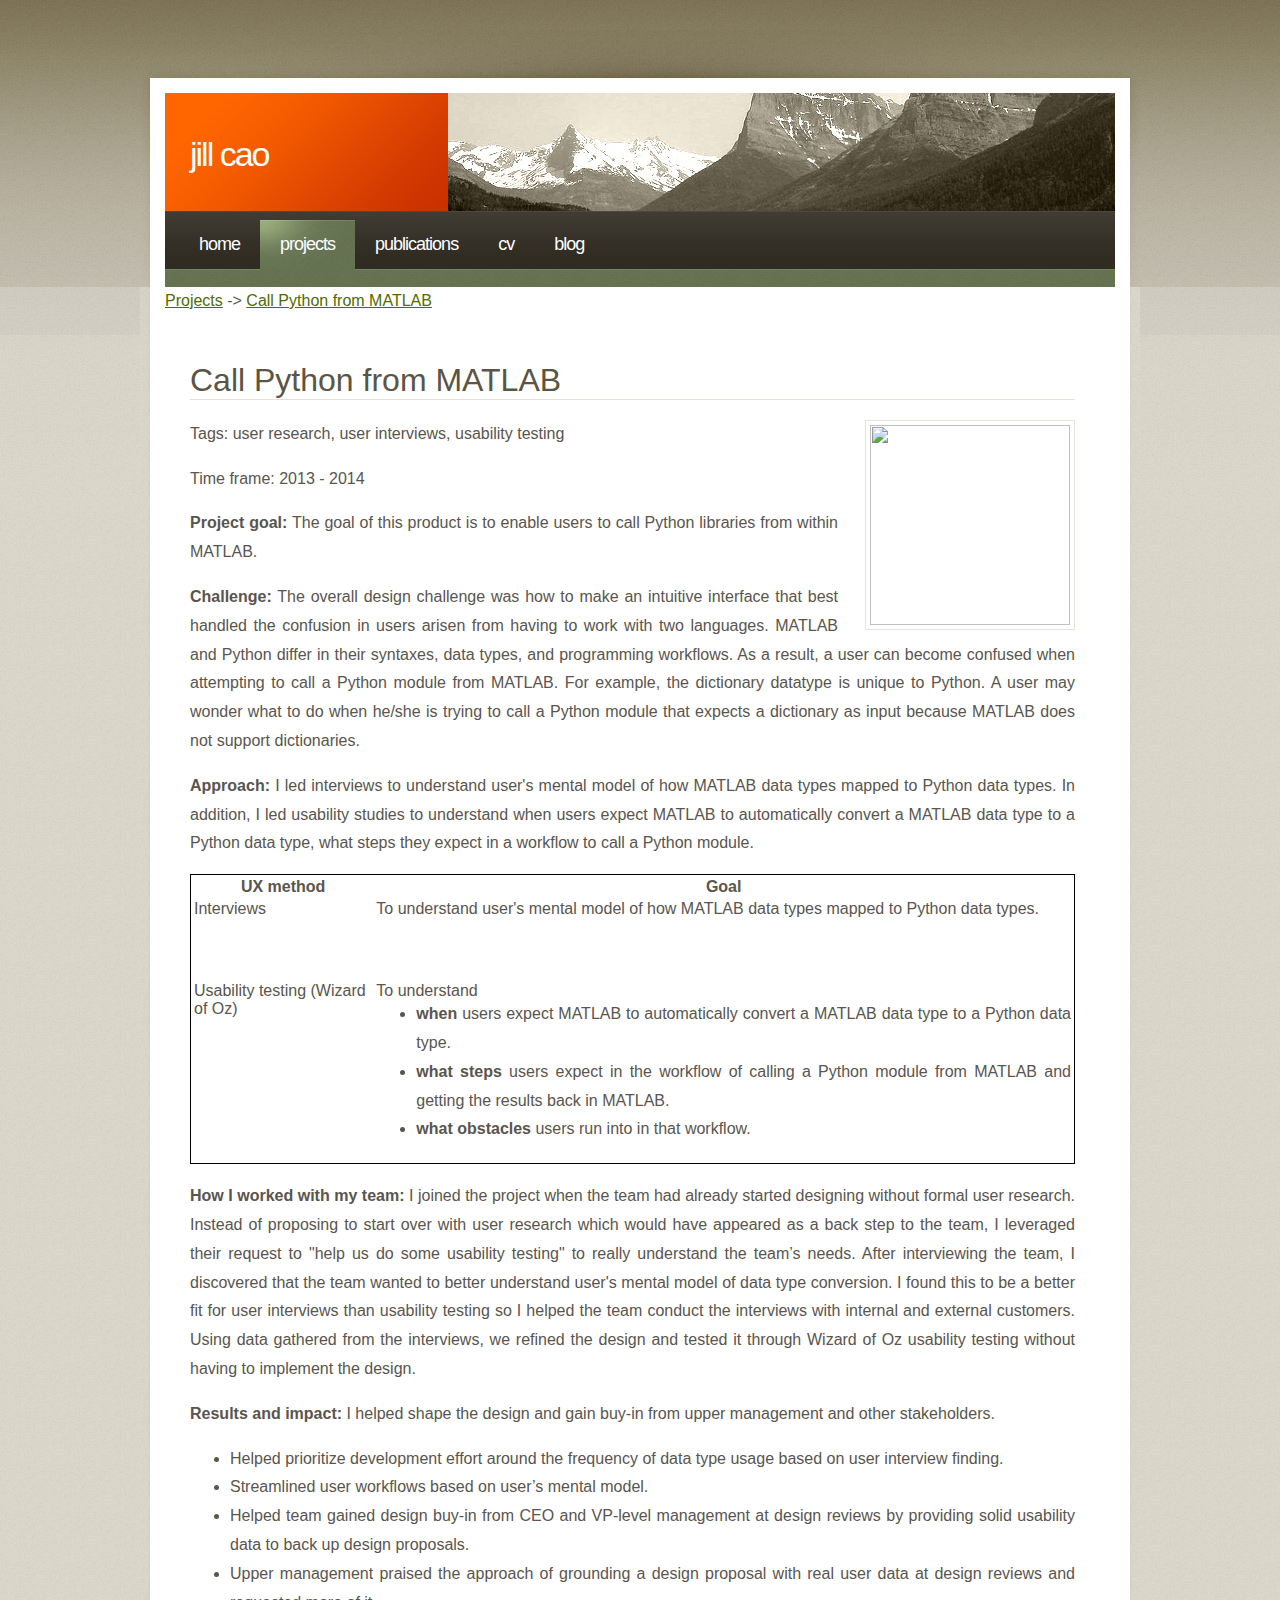
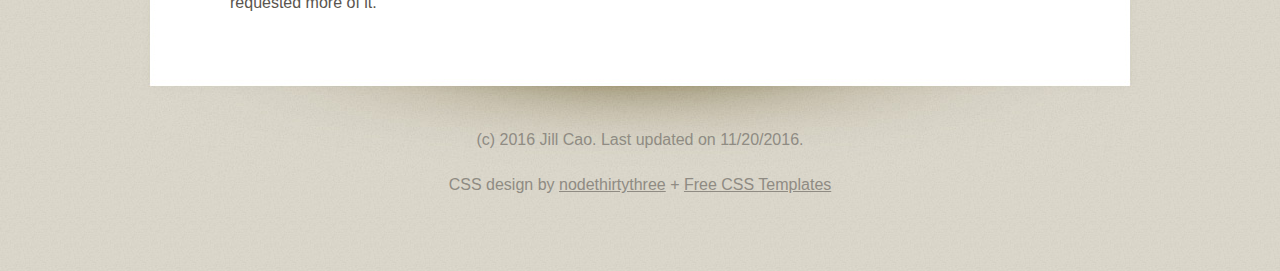
==== CallPythonFromMATLAB.html @ 3cb7761f "Adding Call Python from MATLAB page." ====
<!DOCTYPE html PUBLIC "-//W3C//DTD XHTML 1.0 Strict//EN" "http://www.w3.org/TR/xhtml1/DTD/xhtml1-strict.dtd">
<html xmlns="http://www.w3.org/1999/xhtml">
<head>
<meta http-equiv="Content-Type" content="text/html; charset=utf-8" />
<title>Jill Cao - Projects</title>
<link rel="stylesheet" type="text/css" href="style.css" media="screen" />
<link rel="icon" type="image/png" href="images/jillicon.png" />
</head>
<body>
<div id="wrapper">
	<div id="header" class="container">
		<div id="logo">
			<h1><a href="index.html">Jill Cao<!--<sup>2</sup>--></a></h1>
			<!--<p>User Experience Researcher</p>-->
		</div>
		<div id="banner"><img src="images/img01.jpg" width="667" height="118" alt="" /></div>
	</div>
	<div id="menu" class="container">
		<ul>
			<li><a href="index.html">Home</a></li>
			<li class="active"><a href="#">Projects</a></li>
			<li><a href="publications.html">Publications</a></li>
			<li><a href="http://web.engr.oregonstate.edu/~caoch/files/Jill Cao_CV.pdf">CV</a></li>
			<!--<li><a href="personal.html">Personal</a></li>-->
			<li><a href="blog.html">Blog</a></li>
		</ul>
	</div>
	<div id="page" class="container">
		<div id="content">
			<div class="post">
				<p><a href="#">Projects</a> -> <a href="#">Call Python from MATLAB</a></p>
				<h2 id="IdeaGarden" class="title">Call Python from MATLAB</h2>
				<div class="entry">
					<img src="" width="200" height="200" alt="" class="border alignright" />
					<p>Tags: user research, user interviews, usability testing</p>
					<p>Time frame: 2013 - 2014</p>
					<p><b>Project goal:</b> The goal of this product is to enable users to call Python
					libraries from within MATLAB. </p>
					<p><b>Challenge:</b> The overall design challenge was how to make an intuitive interface
					that best handled the confusion in users arisen from having to work with two languages.
					MATLAB and Python differ in their syntaxes, data types, and programming workflows. As a
					result, a user can become confused when attempting to call a Python module from MATLAB.
					For example, the dictionary datatype is unique to Python. A user may wonder what to do
					when he/she is trying to call a Python module that expects a dictionary as input because
					MATLAB does not support dictionaries.</p>
					<p><b>Approach: </b>I led interviews to understand user's mental model of how MATLAB
					data types mapped to Python data types. In addition, I led usability studies to
					understand when users expect MATLAB to automatically convert a MATLAB data type to a
					Python data type, what steps they expect in a workflow to call a Python module.</p>
					
					<table>
						<tr><th>UX method</th><th>Goal</th></tr>
						<tr>
							<td>Interviews</td>
							<td>To understand user's mental model of how MATLAB data types mapped to Python data types.</td></tr>
						<tr>
							<td>Usability testing (Wizard of Oz)</td>
							<td>To understand
								<ul>
									<li><b>when</b> users expect MATLAB to automatically convert a MATLAB data type
									to a Python data type.</li>
									<li><b>what steps</b> users expect in the workflow of calling a Python module
									from MATLAB and getting the results back in MATLAB.</li>
									<li><b>what obstacles</b> users run into in that workflow.</li>
								</ul>
							</td></tr>
					</table>
					<div class="clearfix">&nbsp;</div>
					
					<p><b>How I worked with my team:</b> I joined the project when the team had already started
					designing without formal user research. Instead of proposing to start over with user
					research which would have appeared as a back step to the team, I leveraged their request
					to "help us do some usability testing" to really understand the team’s needs. After
					interviewing the team, I discovered that the team wanted to better understand user's
					mental model of data type conversion. I found this to be a better fit for user interviews
					than usability testing so I helped the team conduct the interviews with internal and
					external customers. Using data gathered from the interviews, we refined the design and
					tested it through Wizard of Oz usability testing without having to implement the design.</p>
					
					<p><b>Results and impact:</b> I helped shape the design and gain buy-in from upper
					management and other stakeholders.
						<ul>
							<li>Helped prioritize development effort around the frequency of data type usage
							based on user interview finding.</li>
							<li>Streamlined user workflows based on user’s mental model.</li>
							<li>Helped team gained design buy-in from CEO and VP-level management at design
							reviews by providing solid usability data to back up design proposals. </li>
							<li>Upper management praised the approach of grounding a design proposal with
							real user data at design reviews and requested more of it. </li>
						</ul>
					</p>
				</div>
			</div>
		</div><!-- end content div-->
		<div class="clearfix">&nbsp;</div>
	</div>
</div>
<div id="footer" class="container">
	<p>(c) 2016 Jill Cao. Last updated on 11/20/2016. </p>
	<p>CSS design by <a href="http://www.nodethirtythree.com/">nodethirtythree</a> + <a href="http://www.freecsstemplates.org/">Free CSS Templates</a></p>
</div>
</body>
</html>
---- style.css ----
body {
	margin: 0;
	padding: 0;
	background: url(images/bg01.jpg);
	font: 16px "Trebuchet MS", Arial, Helvetica, sans-serif;
	color: #5A554E;
}

h1, h2, h3 {
	margin: 0;
}

h1, h2 {
	font-weight: normal;
}

h1 {
	font-size: 32px;
}

h2 {
	font-size: 24px;
}

p, ol, ul, dl {
	margin-top: 0;
	text-align: justify;
	line-height: 1.8;
}

ul {
	margin-left: 0;
	/*padding-left: 0;*/
	list-style: disc;
}

strong {
	color: #4A3E29;
}

a {
	color: #506C00;
}

a:hover {
	text-decoration: none;
}

a img {
	border: 0;
}

.alignleft {
	float: left;
}

.alignright {
	float: right;
}

.aligncenter {
	margin: 0 auto;
}

img.alignleft {
	margin: 0 27px 0 0;
}

img.alignright {
	margin: 0 0 0 27px;
}

img.border {
	padding: 4px;
	border: 1px solid #E9E4D8;
}

table {
    border: 1px solid black;
}

td {
    height: 78px;
    vertical-align: top;
}

/* Wrapper */

#wrapper {
	background: url(images/bg02.jpg) repeat-x;
}

.container {
	width: 1000px;
	margin: 0 auto;
}

.clearfix {
	clear: both;
}

/* Header */

#header {
	height: 211px;
	background: url(images/bg04.jpg);
}

/* Logo */

#logo {
	float: left;
	width: 308px;
	height: 211px;
}

#logo h1, #logo p {
	text-transform: lowercase;
	line-height: 1;
}

#logo h1 {
	padding: 137px 0 0 50px;
	letter-spacing: -2px;
	font-size: 34px;
	color: #FFFFFF;
}

#logo h1 sup {
	font-size: 18px;
	font-weight: normal;
}

#logo p {
	padding: 0 0 0 50px;
	font-size: 13px;
	color: #F8AB80;
}

#logo a {
	text-decoration: none;
}

#logo a:hover {
	text-decoration: underline;
}

#logo h1 a {
	color: #FFFFFF;
}

#logo p a {
	color: #F8AB80;
}

/* Banner */

#banner {
	float: left;
	height: 118px;
	padding: 93px 0 0 0;
}

/* Menu */

#menu {
	height: 76px;
	background: url(images/bg04.jpg) no-repeat 0 -211px;
}

#menu ul {
	height: 67px;
	margin: 0 25px;
	padding: 9px 0 0 14px;
	background: url(images/bg05.jpg);
	list-style: none;
	line-height: 1
}

#menu li {
	float: left;
	height: 35px;
	padding: 15px 20px 0 20px;
}

#menu li.active {
	background: url(images/bg06.jpg) no-repeat;
}

#menu a {
	text-transform: lowercase;
	text-decoration: none;
	letter-spacing: -1px;
	font-size: 18px;
	color: #FFFFFF;
}

#menu a:hover {
	text-decoration: underline;
}

/* Bar */

.bar {
	height: 48px;
	margin: 0 25px;
	background: url(images/bg07.jpg);
}

.bar .text {
	float: left;
	padding: 17px 0 0 25px;
	text-transform: lowercase;
	font-size: 14px;
	color: #809064;
}

/* Top Bar */

#top-bar {
	background: url(images/bg04.jpg) no-repeat 0 -287px;
}

/* Search */

#search {
	float: right;
	width: 245px;
	height: 48px;
	background: url(images/bg08.jpg) no-repeat 0 12px;
}

#search form, #search fieldset {
	margin: 0;
	padding: 0;
	border: 0;
}

#search .input-text {
	float: left;
	width: 178px;
	margin: 12px 0 0 0;
	padding: 4px 10px;
	font: inherit;
	line-height: normal;
	border: none;
	background: none;
	color: inherit;
}

#search .input-submit {
	display: none;
}

/* Page */

#page {
	background: url(images/bg03.jpg) repeat-y;
}

/* Content */

#content {
	float: left;
	width: /*655px;*/ 935px;
	padding: 0 24px 0 25px;
	background: url(images/bg04.jpg) no-repeat 0 -335px;
}

/* Content for Home Page */
/* The only difference between Content and Content for Home Page is the width */
#contentHome {
	float: left;
	/*width: 655px;*/ /*935px;*/
	width: 935px;
	padding: 0 24px 0 25px;
	background: url(images/bg04.jpg) no-repeat 0 -335px;
}

/* Post */

.post {
}

.post .title, .post .date {
	padding: 0 25px;
}

.post .title {
	margin: 0;
	padding-top: 30px;/*50px;*/
	line-height: normal;
	font-size: 32px;
	color: #5A5544;
}

.post .title a {
	text-decoration: none;
	color: #5A5544;
}

.post .title a:hover {
	/*text-decoration: underline;*/
}


.post .date {
	line-height: normal;
	color: #ACAAA1;
}

.post .entry {
	margin: 0 25px;
	padding: 20px 0;
	border-top: 1px solid #E5E1D8;
}

.post .meta {
	height: 53px;
	background: #E5ECDB;
	border-bottom: 1px solid #DDE5CE;
}

.post .meta p {
	line-height:  normal;
}

.post .meta .tags {
	float: left;
	padding: 20px 0 0 25px;
}

.post .meta .links {
	float: right;
	padding: 20px 25px 0 0;
}

.post .meta .comments {
	margin-right: 30px;
	padding-left: 22px;
	background: url(images/img04.gif) no-repeat 0 50%;
}

.post .meta .more {
	padding-left: 17px;
	background: url(images/img05.gif) no-repeat 0 50%;
}


	

/* Sidebar */

#sidebar {
	/*float: right;*/
	float: left;
	width: 246px;
	/*padding: 24px 50px 0 0;*/
	padding: 24px 50px 0 24px;
	background: url(images/bg04.jpg) no-repeat 100% -335px;
}

#sidebar ul {
	margin: 0;
	/*padding: 0 0 0 25px;*/
	padding: 0 25px 0 0;
	list-style: none;
	line-height: normal;
	/*border-left: 1px solid #E5E1D8;*/
	border-right: 1px solid #E5E1D8;
}

#sidebar li {
}

#sidebar li ul {
	padding: 0;
	line-height: 3.5;
	border: none;
}

#sidebar li li {
}

#sidebar h2 {
	margin: 0 0 20px 0;
	padding: 20px 0 5px 0;
	border-bottom: 1px solid #E5E1D8;
}

/* 2 Columns */

.two-cols {
	margin: 0 25px;
	padding: 35px 35px 0 35px;
	background: #28241E url(images/bg09.jpg) repeat-x;
	color: #736F6A;
}

.two-cols .col1 {
	float: left;
	width: 595px;
}

.two-cols .col2 {
	float: right;
	width: 210px;
	padding: 0 0 0 25px;
	border-left: 1px solid #423C31;
}

.two-cols h2 {
	font-size: 26px;
	color: #FFFFFF;
}

.two-cols a {
	color: #736F6A;
}

/* Footer */

#footer {
	background: url(images/bg10.jpg) no-repeat;
	padding: 55px 0;
}

#footer p {
	text-align: center;
	color: #8F8B83;
}

#footer a {
	color: #8F8B83;
}
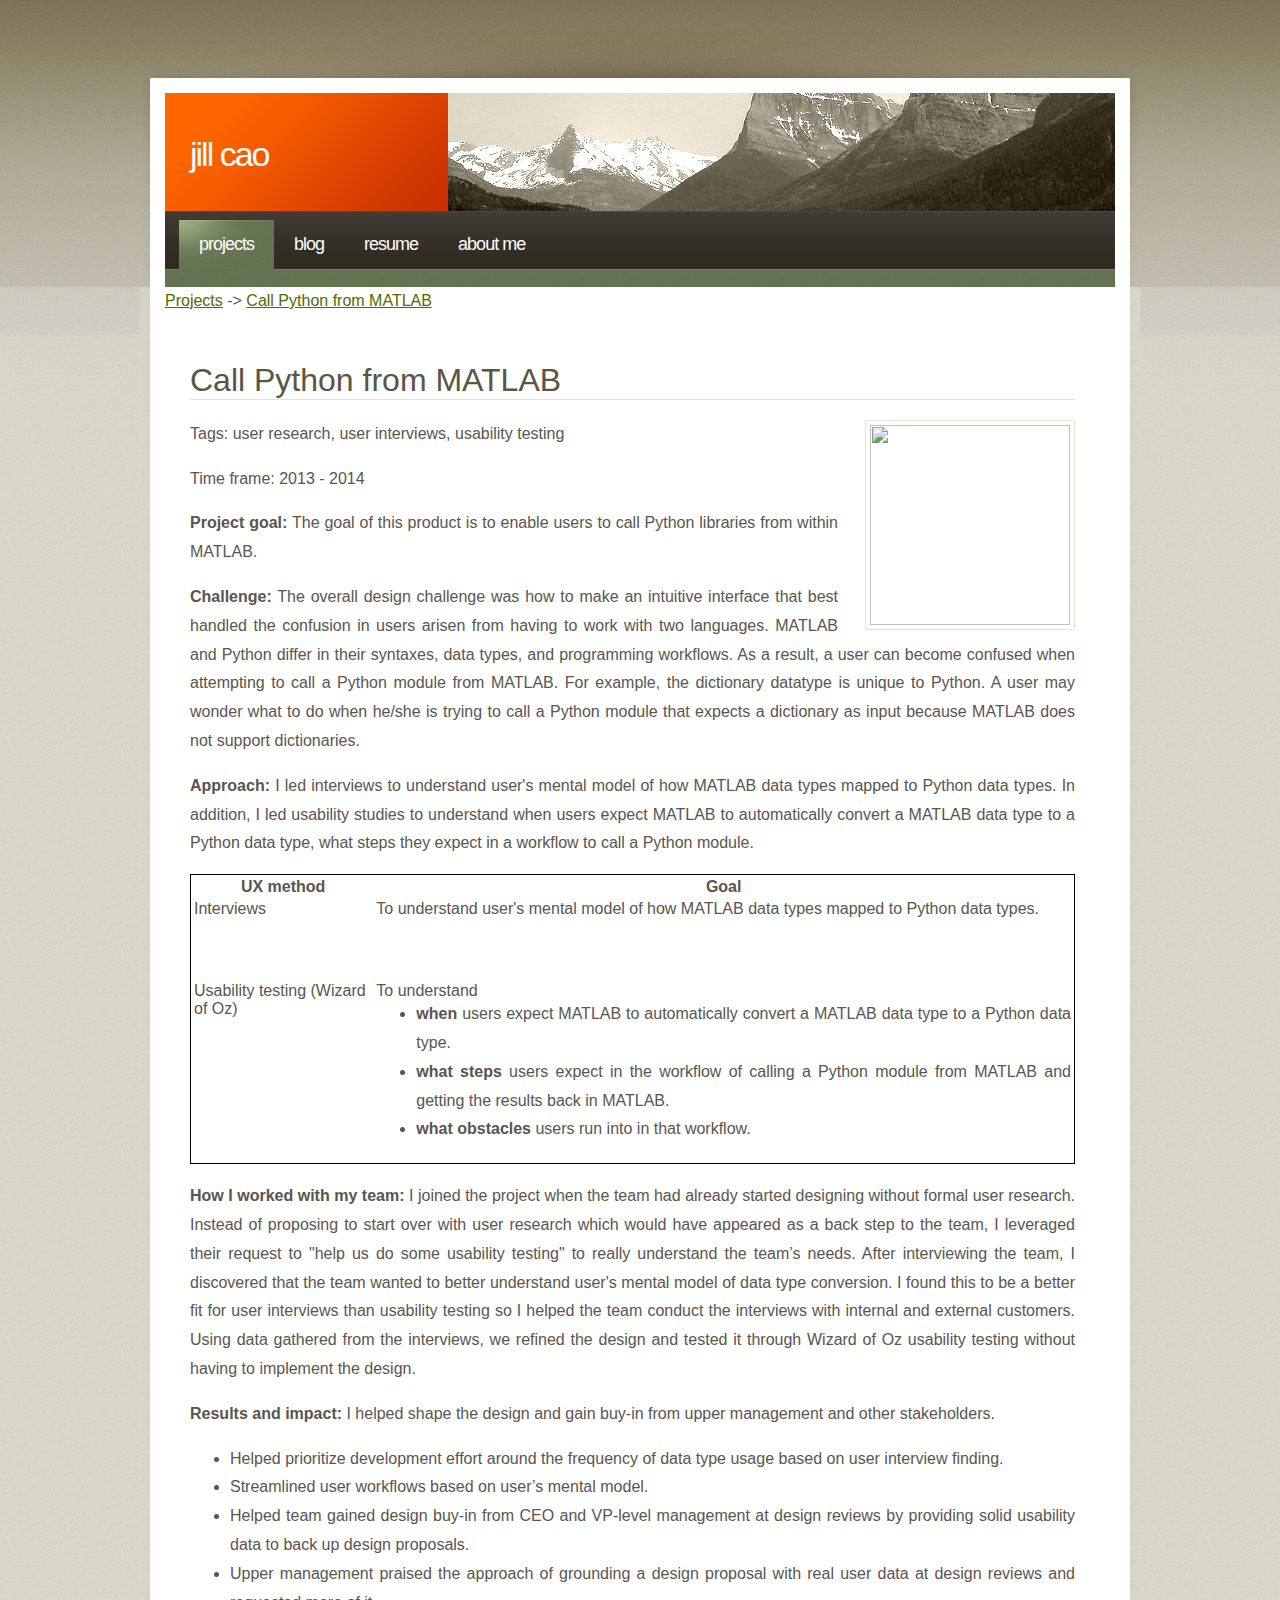
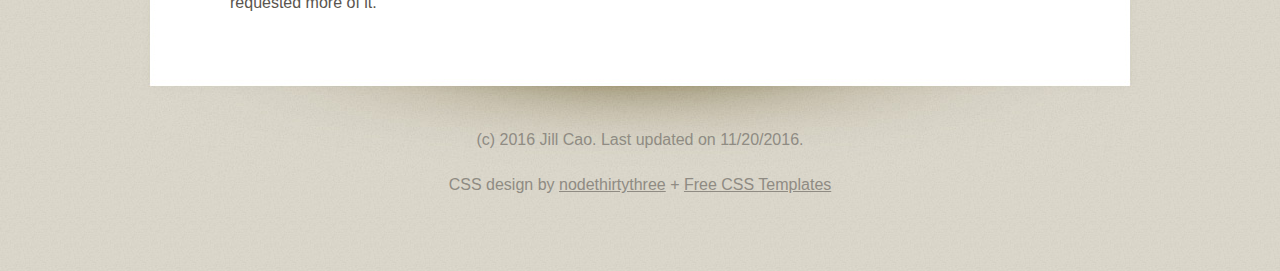
==== commit a76bb44d: "Udpated tab design. Updated links." ====
--- a/CallPythonFromMATLAB.html
+++ b/CallPythonFromMATLAB.html
@@ -17,18 +17,16 @@
 	</div>
 	<div id="menu" class="container">
 		<ul>
-			<li><a href="index.html">Home</a></li>
-			<li class="active"><a href="#">Projects</a></li>
-			<li><a href="publications.html">Publications</a></li>
-			<li><a href="http://web.engr.oregonstate.edu/~caoch/files/Jill Cao_CV.pdf">CV</a></li>
-			<!--<li><a href="personal.html">Personal</a></li>-->
-			<li><a href="blog.html">Blog</a></li>
+			<li class="active"><a href="index.html">Projects</a></li>
+			<li><a href="http://jillcaohci.blogspot.com">Blog</a></li>
+			<li><a href="#">Resume</a></li>
+			<li><a href="#">About me</a></li>
 		</ul>
 	</div>
 	<div id="page" class="container">
 		<div id="content">
 			<div class="post">
-				<p><a href="#">Projects</a> -> <a href="#">Call Python from MATLAB</a></p>
+				<p><a href="index.html">Projects</a> -> <a href="#">Call Python from MATLAB</a></p>
 				<h2 id="IdeaGarden" class="title">Call Python from MATLAB</h2>
 				<div class="entry">
 					<img src="" width="200" height="200" alt="" class="border alignright" />
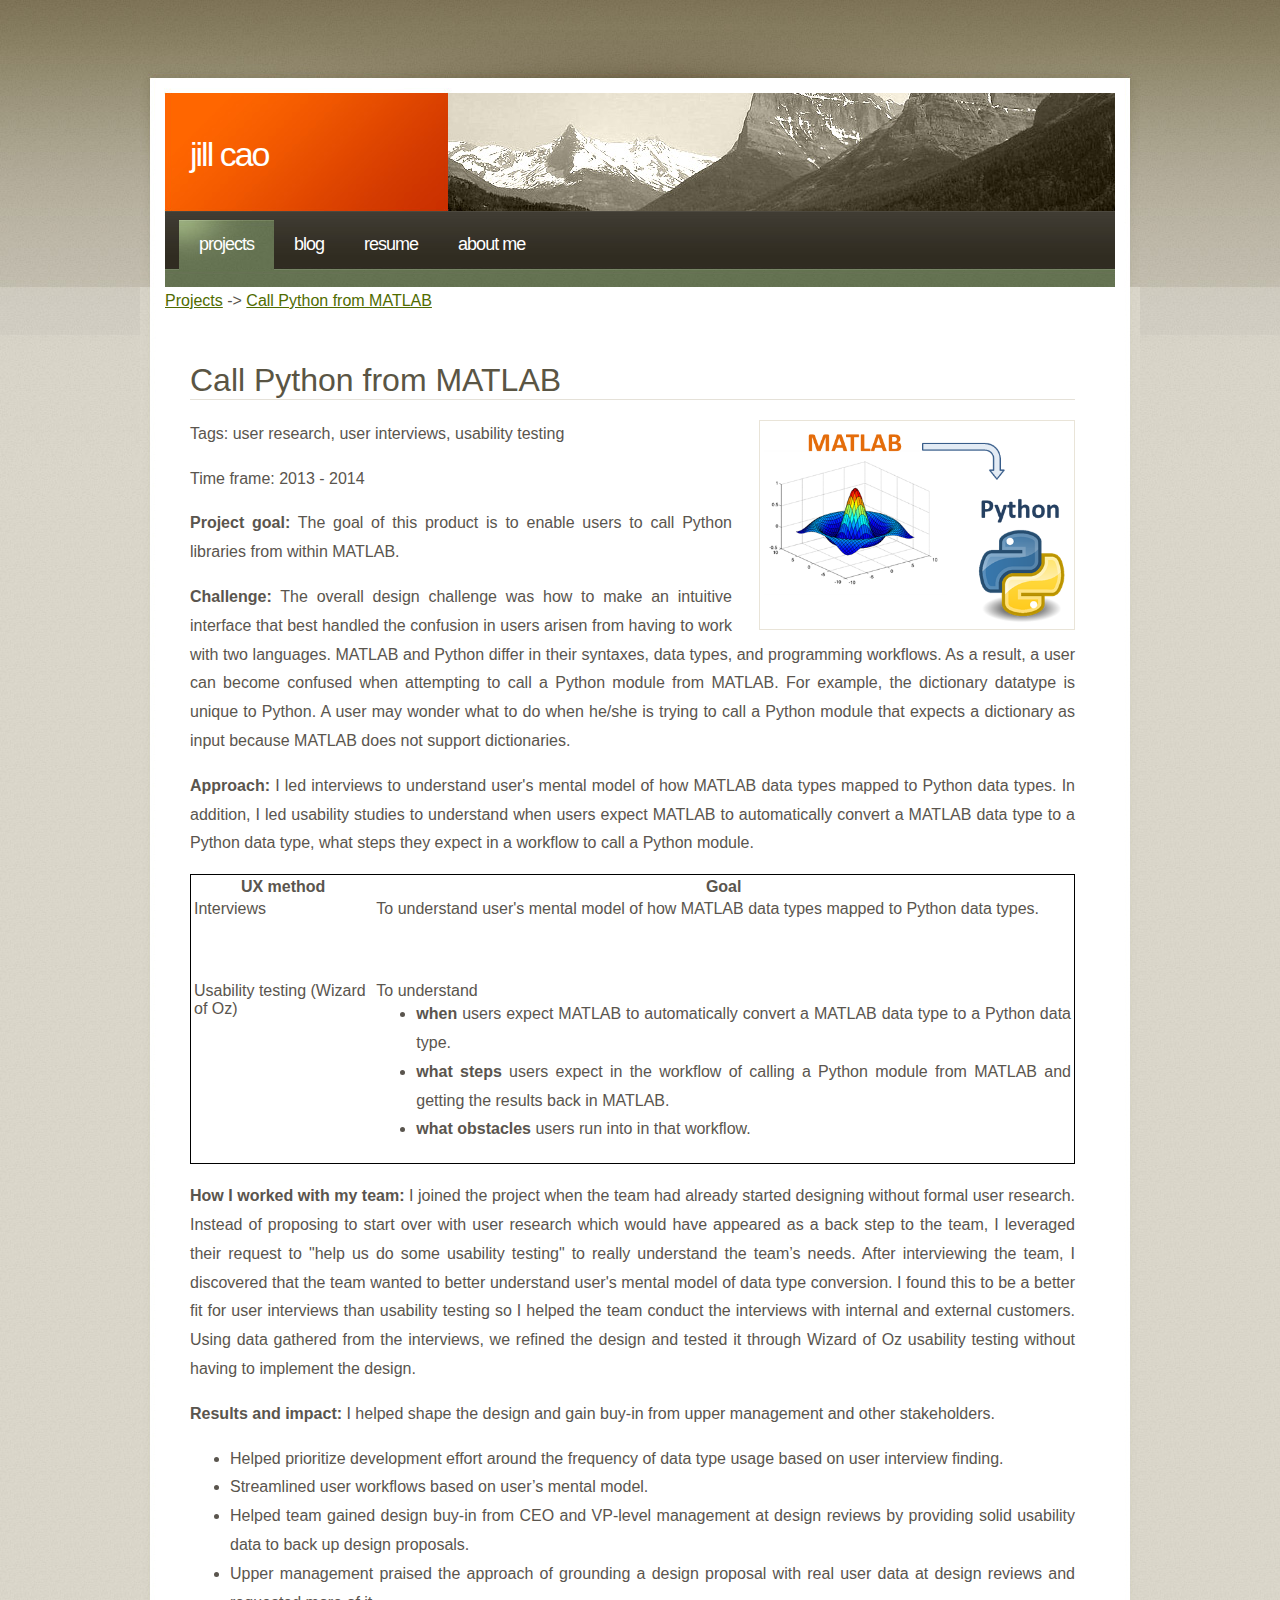
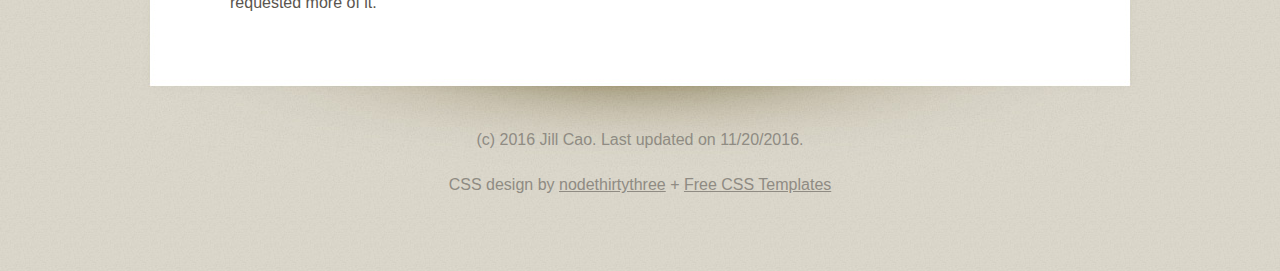
==== commit 71610a42: "Included image for calling Python from MATLAB." ====
--- a/CallPythonFromMATLAB.html
+++ b/CallPythonFromMATLAB.html
@@ -29,7 +29,7 @@
 				<p><a href="index.html">Projects</a> -> <a href="#">Call Python from MATLAB</a></p>
 				<h2 id="IdeaGarden" class="title">Call Python from MATLAB</h2>
 				<div class="entry">
-					<img src="" width="200" height="200" alt="" class="border alignright" />
+					<img src="images/CallPython.png" height="200" alt="Image for calling Python from MATLAB." class="border alignright" />
 					<p>Tags: user research, user interviews, usability testing</p>
 					<p>Time frame: 2013 - 2014</p>
 					<p><b>Project goal:</b> The goal of this product is to enable users to call Python
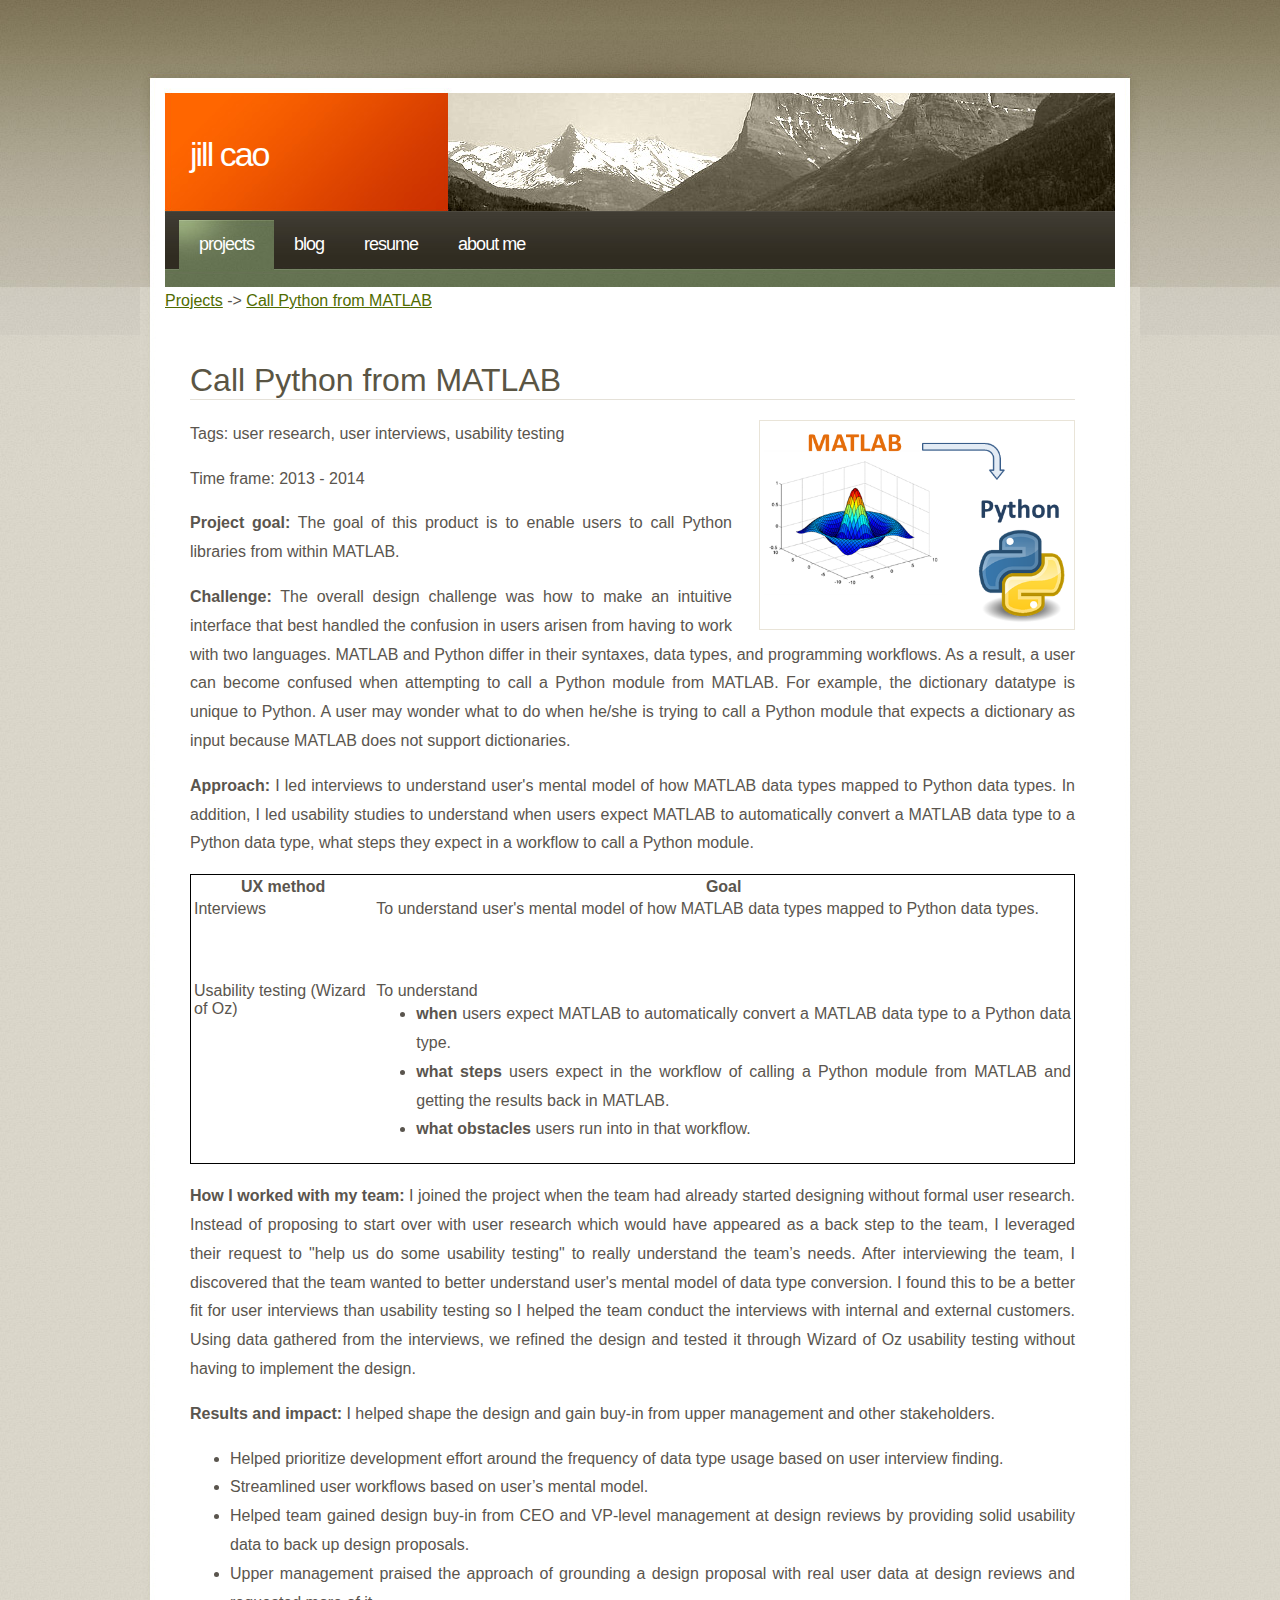
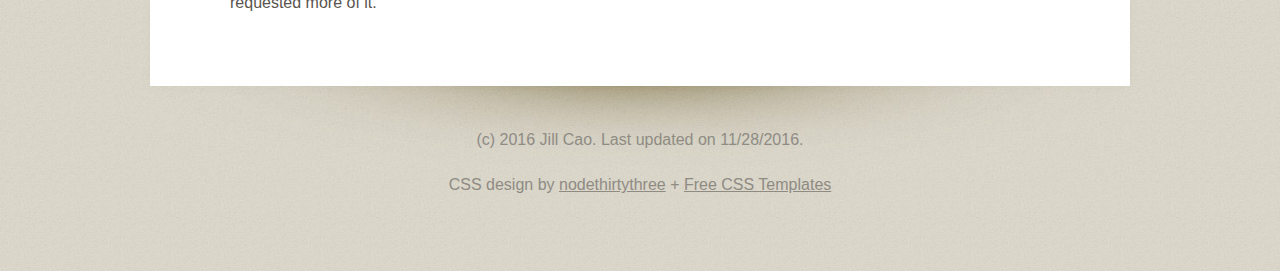
==== commit 66b448b0: "Updated." ====
--- a/CallPythonFromMATLAB.html
+++ b/CallPythonFromMATLAB.html
@@ -94,7 +94,7 @@
 	</div>
 </div>
 <div id="footer" class="container">
-	<p>(c) 2016 Jill Cao. Last updated on 11/20/2016. </p>
+	<p>(c) 2016 Jill Cao. Last updated on 11/28/2016. </p>
 	<p>CSS design by <a href="http://www.nodethirtythree.com/">nodethirtythree</a> + <a href="http://www.freecsstemplates.org/">Free CSS Templates</a></p>
 </div>
 </body>
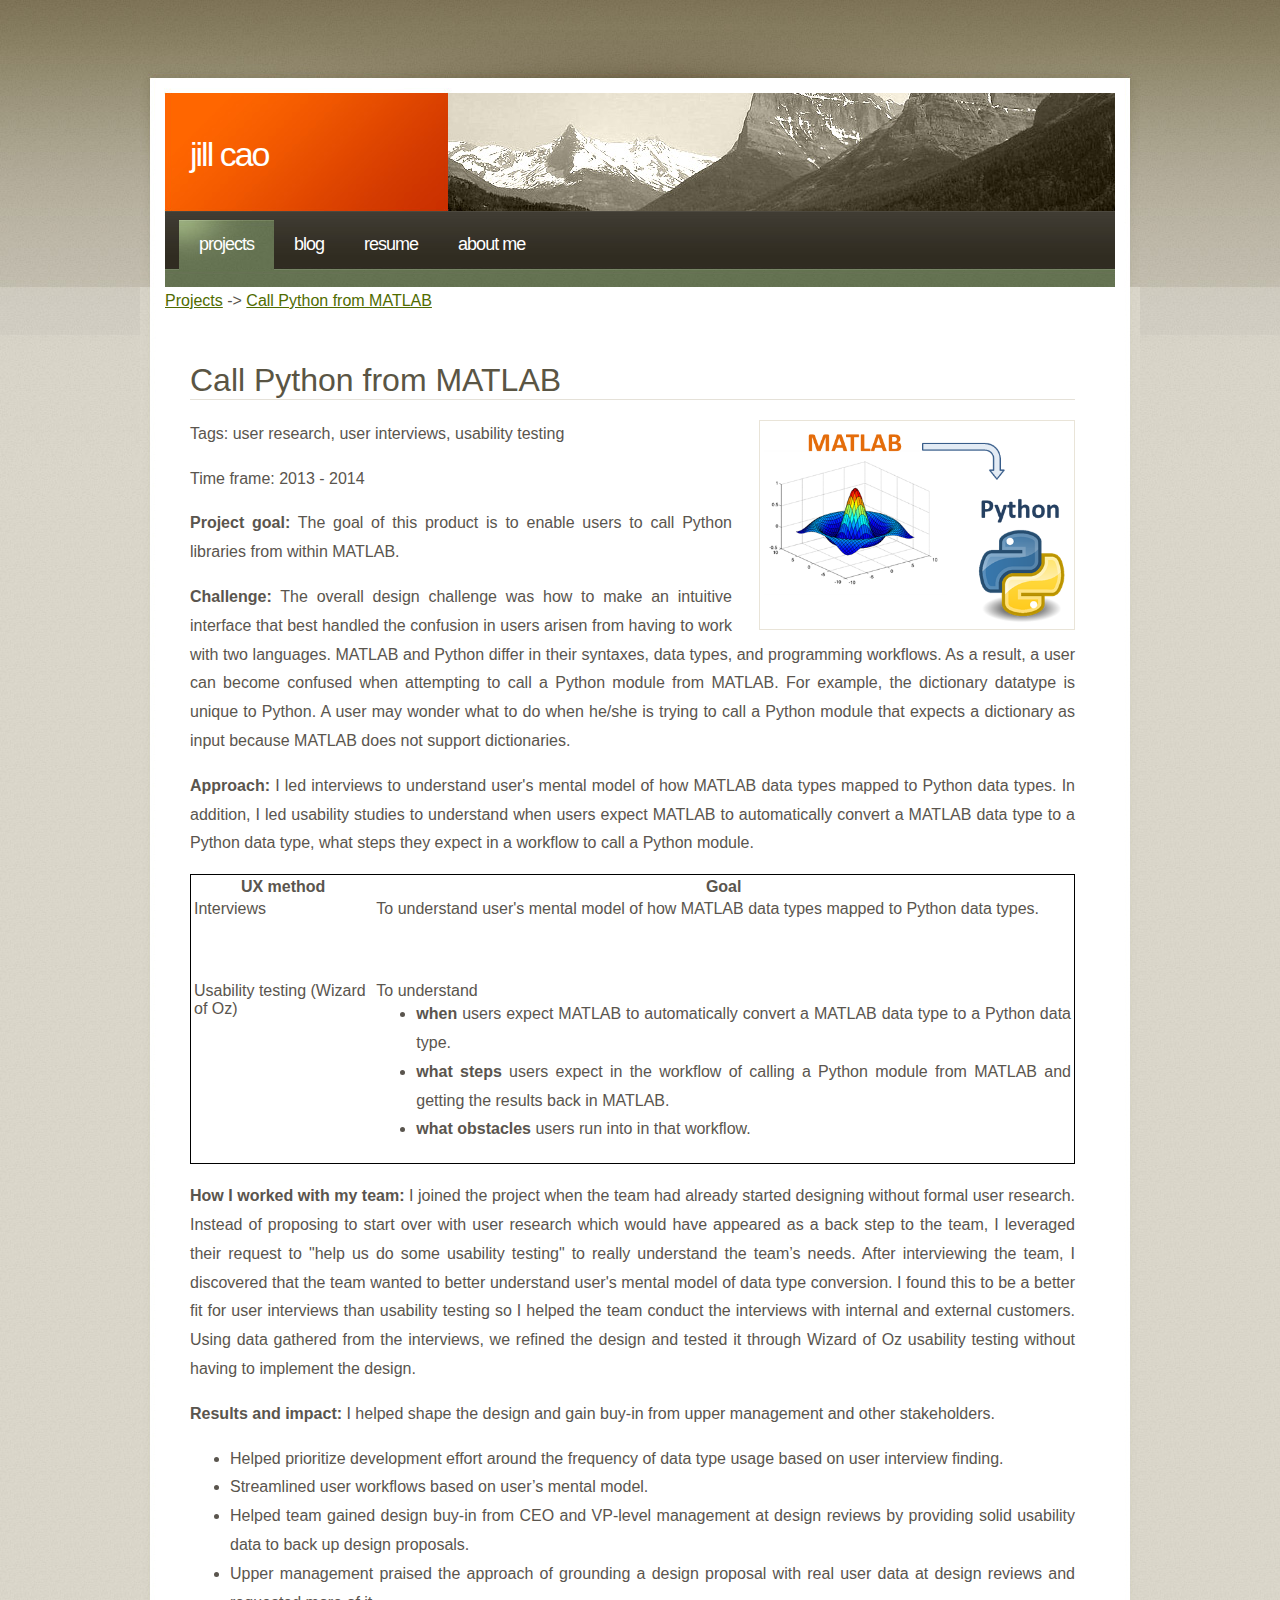
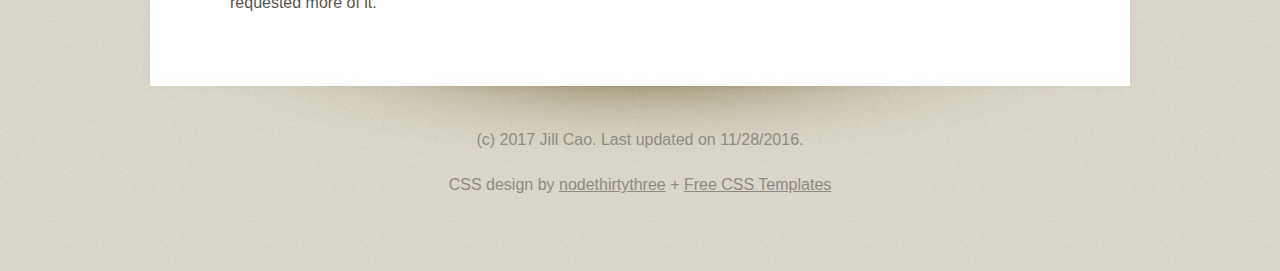
==== commit 513538a7: "." ====
--- a/CallPythonFromMATLAB.html
+++ b/CallPythonFromMATLAB.html
@@ -94,7 +94,7 @@
 	</div>
 </div>
 <div id="footer" class="container">
-	<p>(c) 2016 Jill Cao. Last updated on 11/28/2016. </p>
+	<p>(c) 2017 Jill Cao. Last updated on 11/28/2016. </p>
 	<p>CSS design by <a href="http://www.nodethirtythree.com/">nodethirtythree</a> + <a href="http://www.freecsstemplates.org/">Free CSS Templates</a></p>
 </div>
 </body>
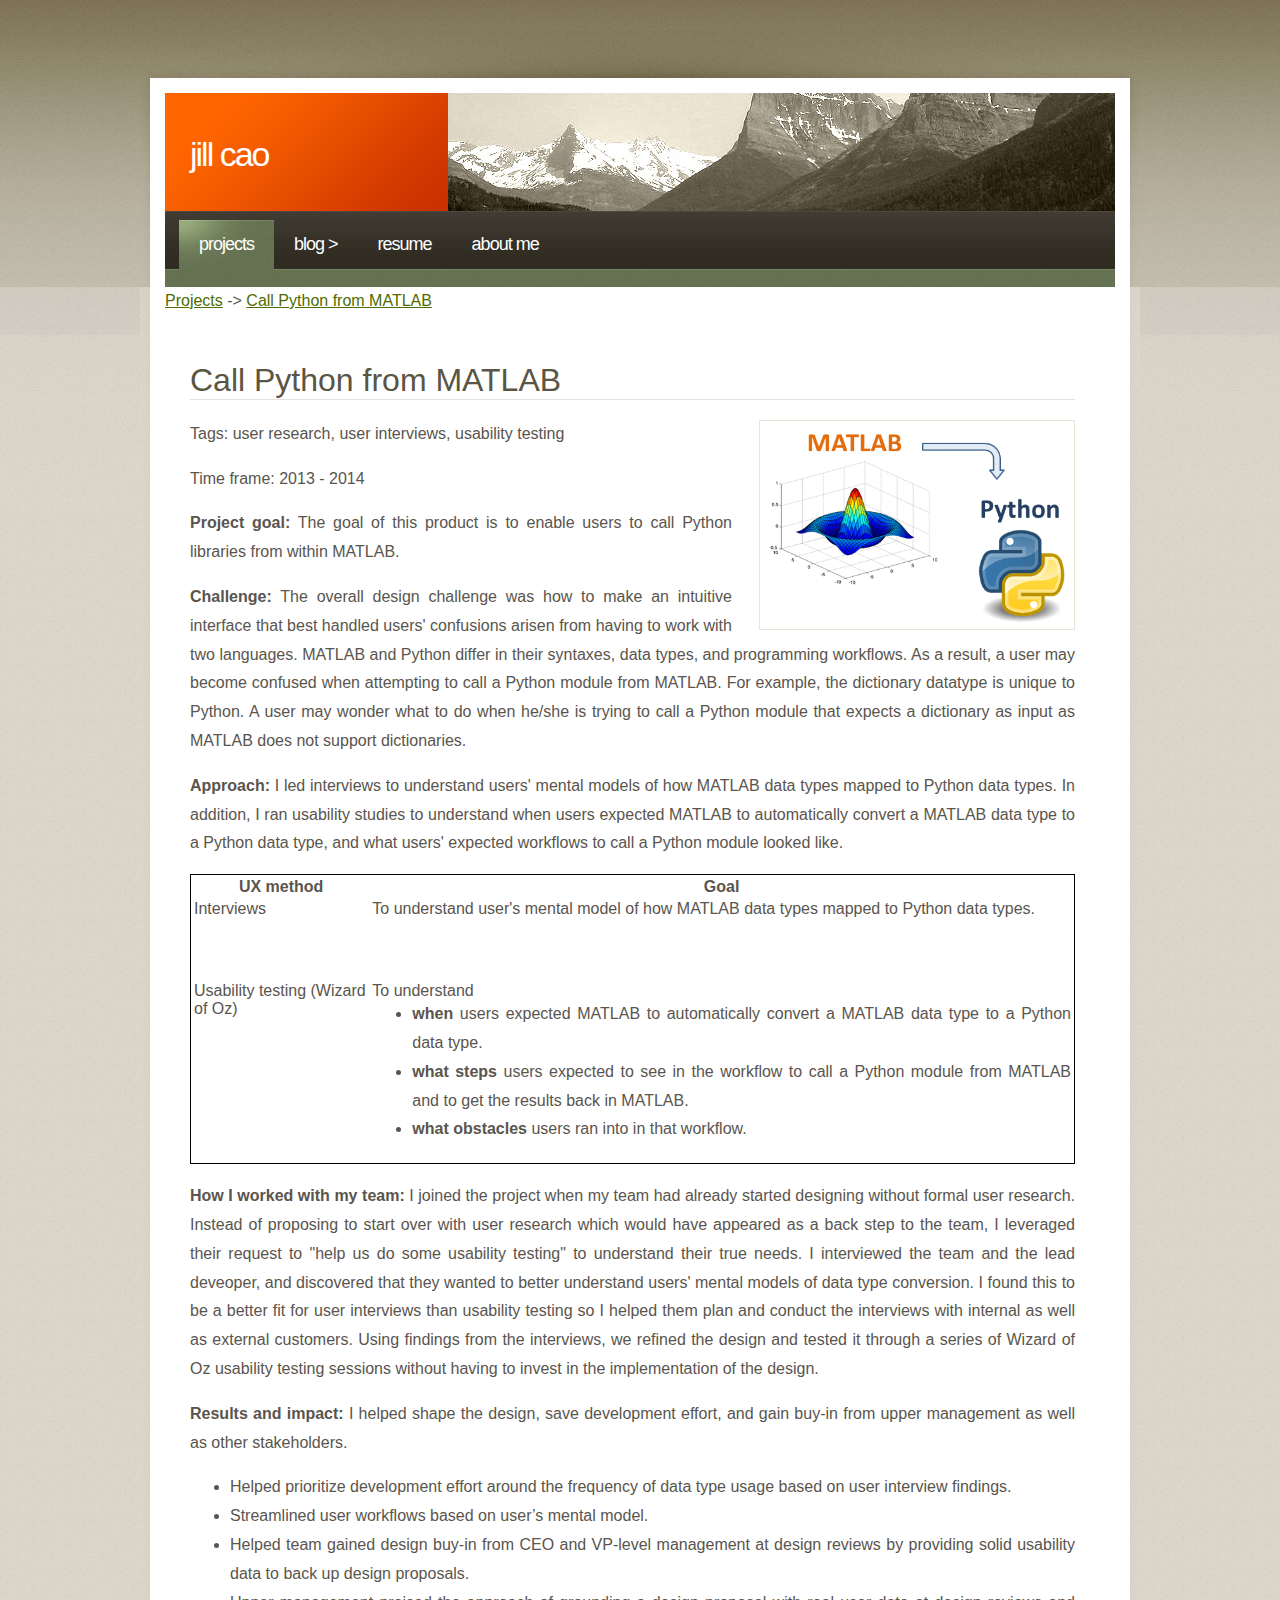
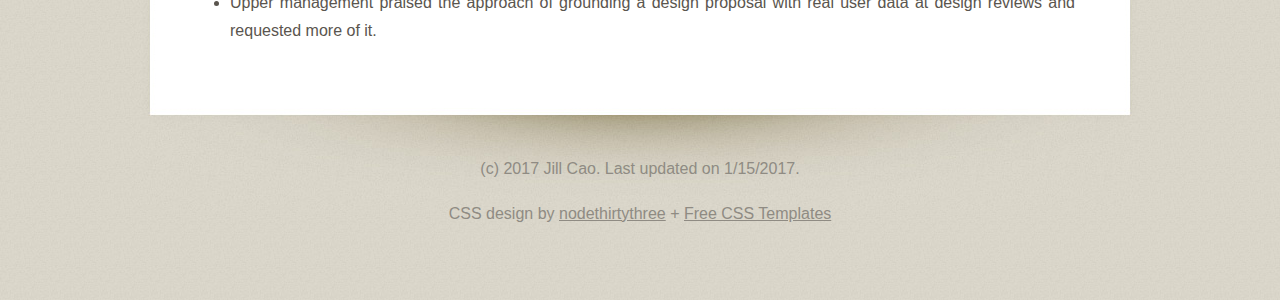
==== commit e9c74f86: "Added traffic tracking code." ====
--- a/CallPythonFromMATLAB.html
+++ b/CallPythonFromMATLAB.html
@@ -5,6 +5,16 @@
 <title>Jill Cao - Projects</title>
 <link rel="stylesheet" type="text/css" href="style.css" media="screen" />
 <link rel="icon" type="image/png" href="images/jillicon.png" />
+<script>
+  (function(i,s,o,g,r,a,m){i['GoogleAnalyticsObject']=r;i[r]=i[r]||function(){
+  (i[r].q=i[r].q||[]).push(arguments)},i[r].l=1*new Date();a=s.createElement(o),
+  m=s.getElementsByTagName(o)[0];a.async=1;a.src=g;m.parentNode.insertBefore(a,m)
+  })(window,document,'script','https://www.google-analytics.com/analytics.js','ga');
+
+  ga('create', 'UA-88586403-1', 'auto');
+  ga('send', 'pageview');
+
+</script>
 </head>
 <body>
 <div id="wrapper">
@@ -18,7 +28,7 @@
 	<div id="menu" class="container">
 		<ul>
 			<li class="active"><a href="index.html">Projects</a></li>
-			<li><a href="http://jillcaohci.blogspot.com">Blog</a></li>
+			<li><a href="http://jillcaohci.blogspot.com">Blog ></a></li>
 			<li><a href="#">Resume</a></li>
 			<li><a href="#">About me</a></li>
 		</ul>
@@ -35,16 +45,16 @@
 					<p><b>Project goal:</b> The goal of this product is to enable users to call Python
 					libraries from within MATLAB. </p>
 					<p><b>Challenge:</b> The overall design challenge was how to make an intuitive interface
-					that best handled the confusion in users arisen from having to work with two languages.
+					that best handled users' confusions arisen from having to work with two languages.
 					MATLAB and Python differ in their syntaxes, data types, and programming workflows. As a
-					result, a user can become confused when attempting to call a Python module from MATLAB.
+					result, a user may become confused when attempting to call a Python module from MATLAB.
 					For example, the dictionary datatype is unique to Python. A user may wonder what to do
-					when he/she is trying to call a Python module that expects a dictionary as input because
+					when he/she is trying to call a Python module that expects a dictionary as input as
 					MATLAB does not support dictionaries.</p>
-					<p><b>Approach: </b>I led interviews to understand user's mental model of how MATLAB
-					data types mapped to Python data types. In addition, I led usability studies to
-					understand when users expect MATLAB to automatically convert a MATLAB data type to a
-					Python data type, what steps they expect in a workflow to call a Python module.</p>
+					<p><b>Approach: </b>I led interviews to understand users' mental models of how MATLAB
+					data types mapped to Python data types. In addition, I ran usability studies to
+					understand when users expected MATLAB to automatically convert a MATLAB data type to a
+					Python data type, and what users' expected workflows to call a Python module looked like.</p>
 					
 					<table>
 						<tr><th>UX method</th><th>Goal</th></tr>
@@ -55,31 +65,32 @@
 							<td>Usability testing (Wizard of Oz)</td>
 							<td>To understand
 								<ul>
-									<li><b>when</b> users expect MATLAB to automatically convert a MATLAB data type
+									<li><b>when</b> users expected MATLAB to automatically convert a MATLAB data type
 									to a Python data type.</li>
-									<li><b>what steps</b> users expect in the workflow of calling a Python module
-									from MATLAB and getting the results back in MATLAB.</li>
-									<li><b>what obstacles</b> users run into in that workflow.</li>
+									<li><b>what steps</b> users expected to see in the workflow to call a Python module
+									from MATLAB and to get the results back in MATLAB.</li>
+									<li><b>what obstacles</b> users ran into in that workflow.</li>
 								</ul>
 							</td></tr>
 					</table>
 					<div class="clearfix">&nbsp;</div>
 					
-					<p><b>How I worked with my team:</b> I joined the project when the team had already started
+					<p><b>How I worked with my team:</b> I joined the project when my team had already started
 					designing without formal user research. Instead of proposing to start over with user
 					research which would have appeared as a back step to the team, I leveraged their request
-					to "help us do some usability testing" to really understand the team’s needs. After
-					interviewing the team, I discovered that the team wanted to better understand user's
-					mental model of data type conversion. I found this to be a better fit for user interviews
-					than usability testing so I helped the team conduct the interviews with internal and
-					external customers. Using data gathered from the interviews, we refined the design and
-					tested it through Wizard of Oz usability testing without having to implement the design.</p>
+					to "help us do some usability testing" to understand their true needs. I interviewed the
+					team and the lead deveoper, and discovered that they wanted to better understand users'
+					mental models of data type conversion. I found this to be a better fit for user interviews
+					than usability testing so I helped them plan and conduct the interviews with internal as
+					well as	external customers. Using findings from the interviews, we refined the design and
+					tested it through a series of Wizard of Oz usability testing sessions without having to
+					invest in the implementation of the design.</p>
 					
-					<p><b>Results and impact:</b> I helped shape the design and gain buy-in from upper
-					management and other stakeholders.
+					<p><b>Results and impact:</b> I helped shape the design, save development effort, and gain
+					buy-in from upper management as well as other stakeholders.
 						<ul>
 							<li>Helped prioritize development effort around the frequency of data type usage
-							based on user interview finding.</li>
+							based on user interview findings.</li>
 							<li>Streamlined user workflows based on user’s mental model.</li>
 							<li>Helped team gained design buy-in from CEO and VP-level management at design
 							reviews by providing solid usability data to back up design proposals. </li>
@@ -94,7 +105,7 @@
 	</div>
 </div>
 <div id="footer" class="container">
-	<p>(c) 2017 Jill Cao. Last updated on 11/28/2016. </p>
+	<p>(c) 2017 Jill Cao. Last updated on 1/15/2017. </p>
 	<p>CSS design by <a href="http://www.nodethirtythree.com/">nodethirtythree</a> + <a href="http://www.freecsstemplates.org/">Free CSS Templates</a></p>
 </div>
 </body>
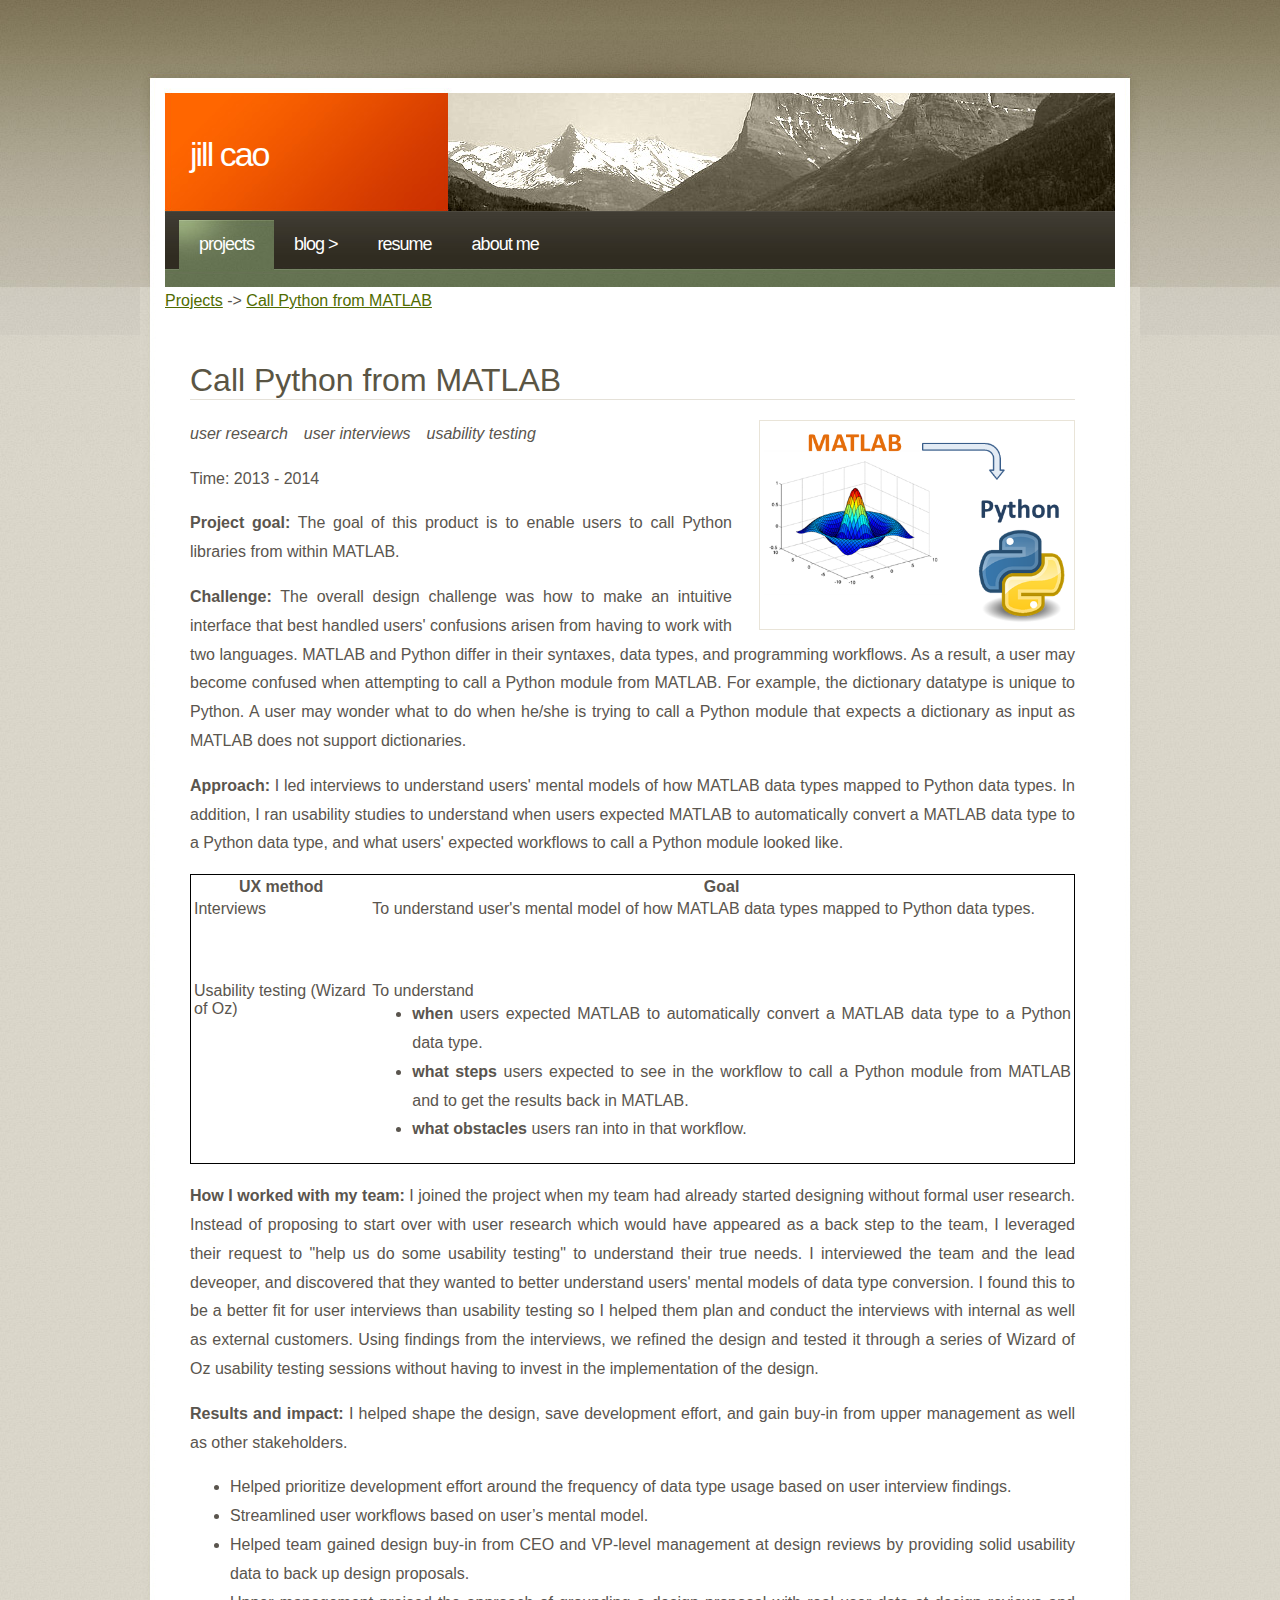
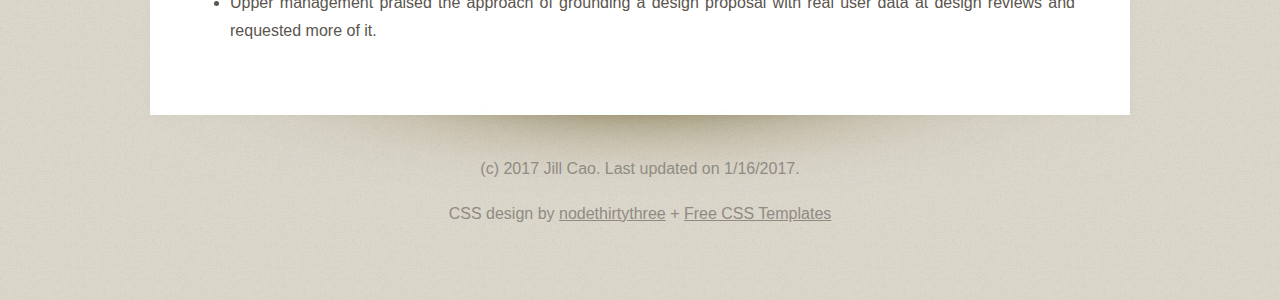
==== commit 50231430: "Formatted keywords. A couple of minor edits." ====
--- a/CallPythonFromMATLAB.html
+++ b/CallPythonFromMATLAB.html
@@ -40,8 +40,8 @@
 				<h2 id="IdeaGarden" class="title">Call Python from MATLAB</h2>
 				<div class="entry">
 					<img src="images/CallPython.png" height="200" alt="Image for calling Python from MATLAB." class="border alignright" />
-					<p>Tags: user research, user interviews, usability testing</p>
-					<p>Time frame: 2013 - 2014</p>
+					<p><em>user research&emsp;user interviews&emsp;usability testing</em></p>
+					<p>Time: 2013 - 2014</p>
 					<p><b>Project goal:</b> The goal of this product is to enable users to call Python
 					libraries from within MATLAB. </p>
 					<p><b>Challenge:</b> The overall design challenge was how to make an intuitive interface
@@ -105,7 +105,7 @@
 	</div>
 </div>
 <div id="footer" class="container">
-	<p>(c) 2017 Jill Cao. Last updated on 1/15/2017. </p>
+	<p>(c) 2017 Jill Cao. Last updated on 1/16/2017. </p>
 	<p>CSS design by <a href="http://www.nodethirtythree.com/">nodethirtythree</a> + <a href="http://www.freecsstemplates.org/">Free CSS Templates</a></p>
 </div>
 </body>
